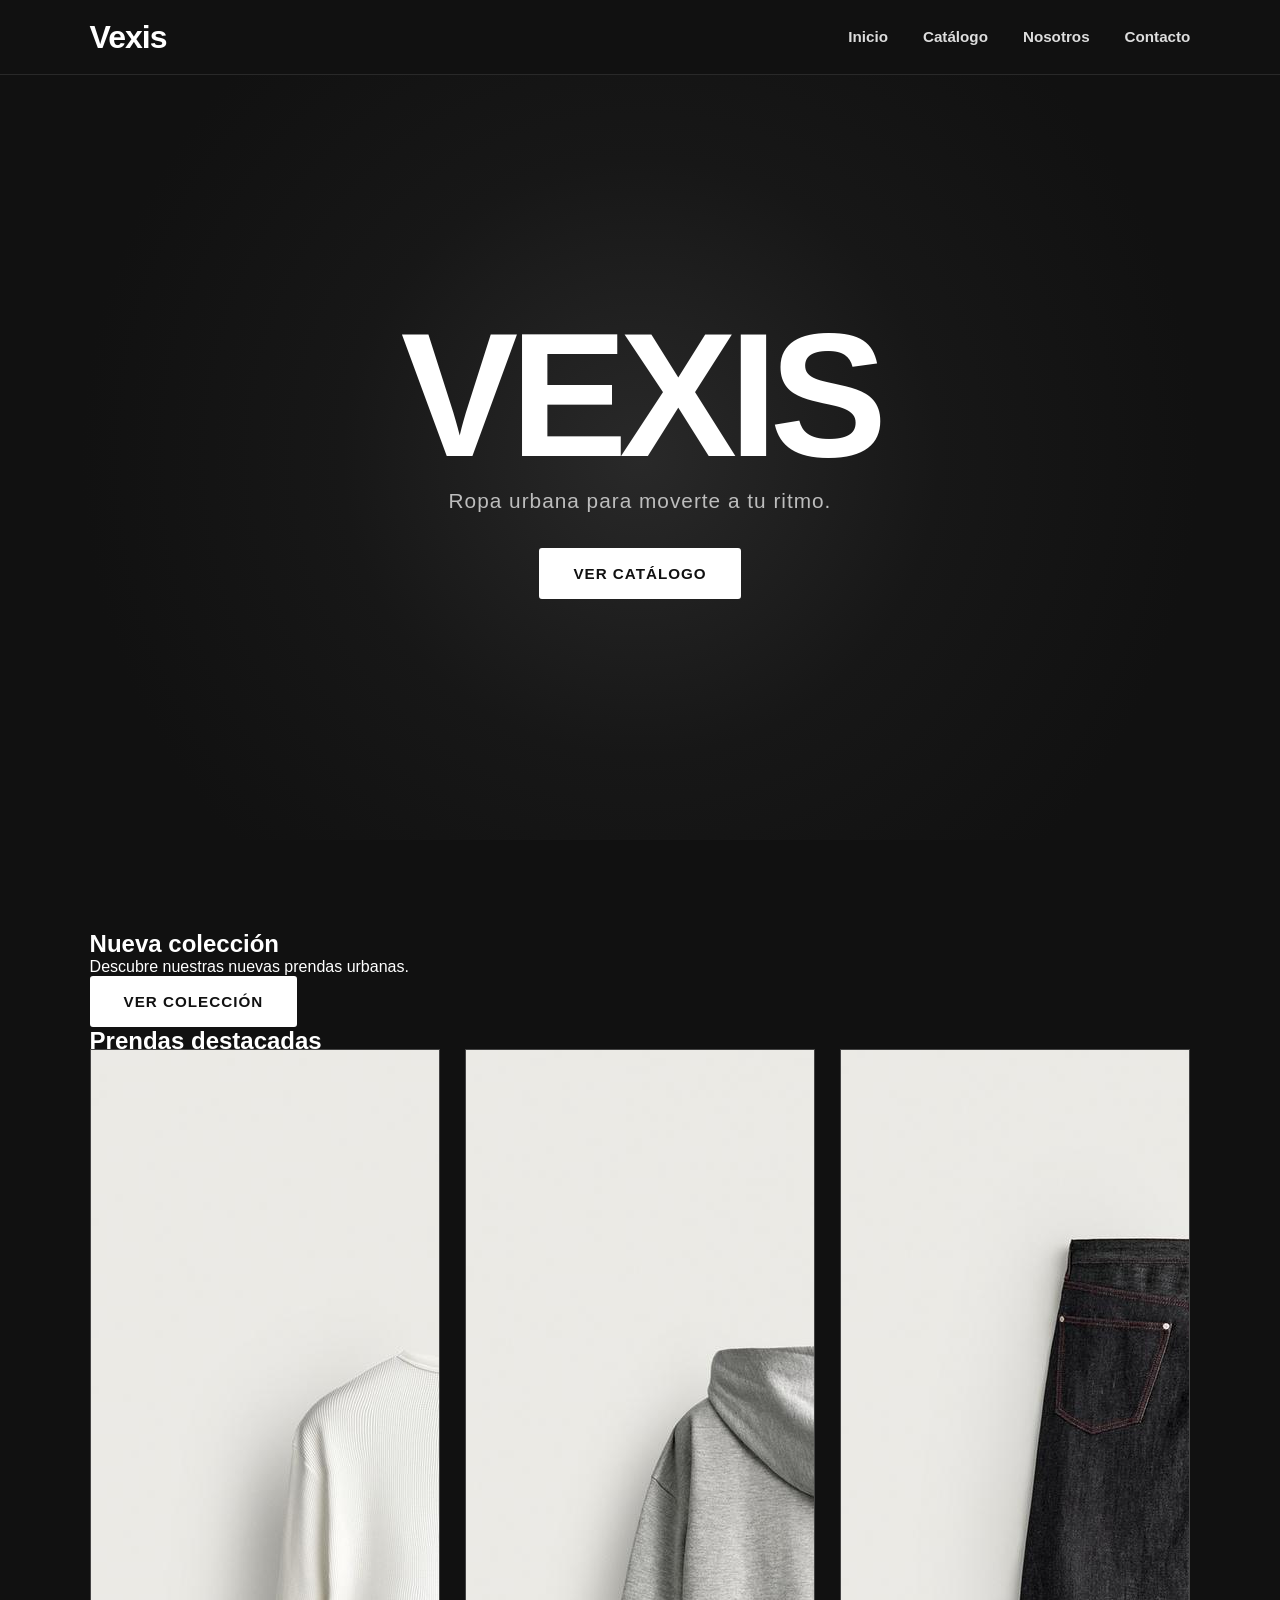
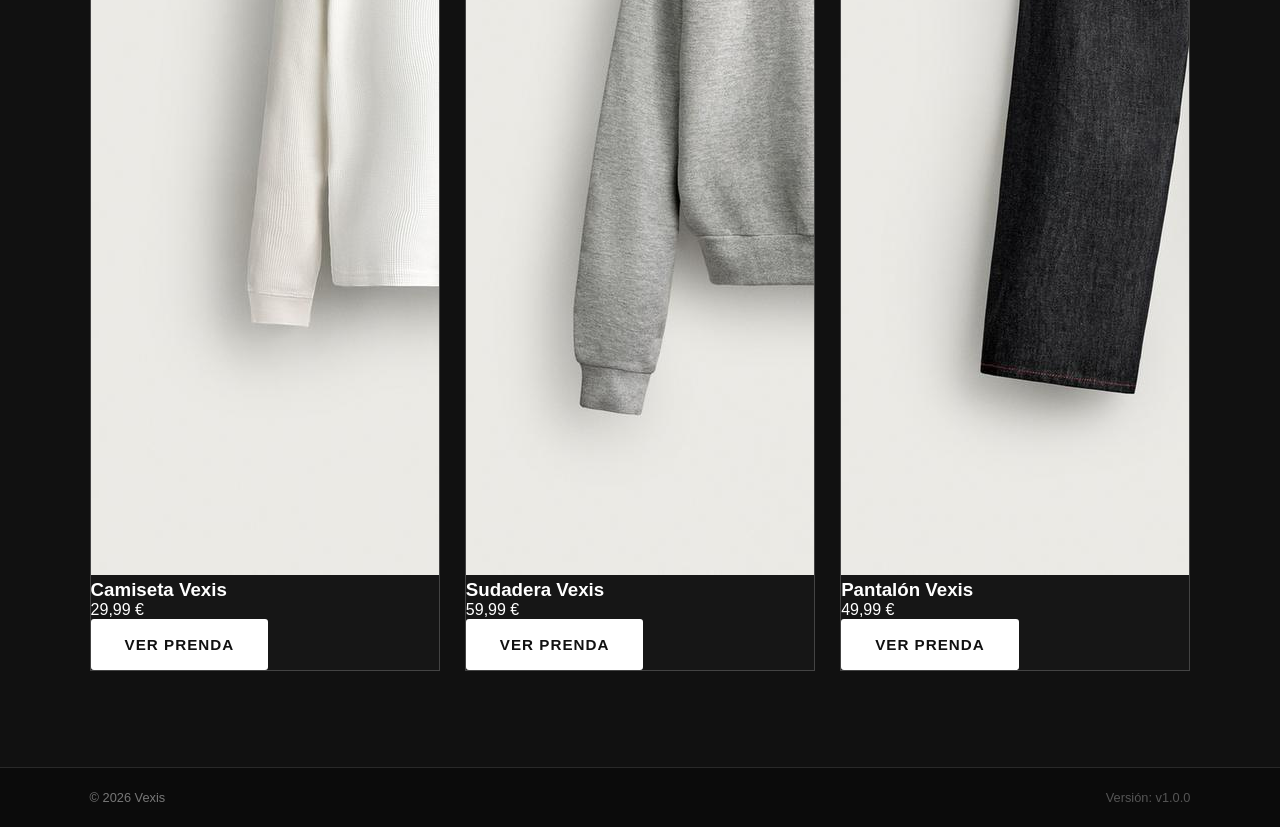
==== index.html @ cead2466 "Correcion tareas nuestro equipo y añado prendas destacadas en el index" ====
<!DOCTYPE html>
<html lang="es">

<head>
  <meta charset="UTF-8">
  <meta name="viewport" content="width=device-width, initial-scale=1.0">
  <title>Vexis | Inicio</title>
  <link rel="stylesheet" href="styles.css">
</head>

<body>
  <header class="cabecera">
    <a href="index.html" class="logo">Vexis</a>
    <nav class="menu">
      <ul>
        <li><a href="index.html">Inicio</a></li>
        <li><a href="catalogo.html">Catálogo</a></li>
        <li><a href="nosotros.html">Nosotros</a></li>
        <li><a href="contacto.html">Contacto</a></li>
      </ul>
    </nav>
  </header>

  <main>
    <section class="portada">
      <h1>Vexis</h1>
      <p class="eslogan">Ropa urbana para moverte a tu ritmo.</p>
      <a href="catalogo.html" class="boton">Ver catálogo</a>
    </section>

    <section class="nueva-coleccion">
      <div class="" banner-destacadas">
        <h2>Nueva colección</h2>
        <p>Descubre nuestras nuevas prendas urbanas.</p>
        <a href="catalogo.html" class="boton">Ver colección</a>
        
        <h2 class="titulo-destacadas">Prendas destacadas</h2>

        <div class="prendas-destacadas">
          <article class="prenda">
            <img src="camiseta-kaelen.jpg" alt="Camiseta Vexis">
            <h3>Camiseta Vexis</h3>
            <p>29,99 €</p> <a href="catalogo.html" class="boton">Ver prenda</a>
          </article>
          <article class="prenda">
            <img src="sudadera-velkor.jpg" alt="Sudadera Vexis">
            <h3>Sudadera Vexis</h3>
            <p>59,99 €</p> <a href="catalogo.html" class="boton">Ver prenda</a>
          </article>
          <article class="prenda"> 
            <img src="vaqueros-draven.jpg" alt="Pantalón Vexis">
            <h3>Pantalón Vexis</h3>
            <p>49,99 €</p> <a href="catalogo.html" class="boton">Ver prenda</a>
          </article>
        </div>
    </section>
  </main>

  <footer class="pie">
    <p>© 2026 Vexis</p>
    <p class="version">Versión: v1.0.0</p>
  </footer>
</body>
</html>
---- styles.css ----
/*====== Pagina Principal =======*/
/* =========================
   RESET Y CONFIGURACIÓN
   ========================= */

* {
    margin: 0;
    padding: 0;
    box-sizing: border-box;
}

html {
    scroll-behavior: smooth;
}

body {
    min-height: 100vh;
    display: flex;
    flex-direction: column;
    font-family: Arial, Helvetica, sans-serif;
    background: #111;
    color: #fff;
}


/* =========================
   CABECERA
   ========================= */

.cabecera {
    width: 100%;
    min-height: 75px;
    padding: 0 7%;
    display: flex;
    align-items: center;
    justify-content: space-between;

    background: #111;
    border-bottom: 1px solid #292929;
}

/* Logo */

.logo {
    color: #fff;
    text-decoration: none;
    font-size: 2rem;
    font-weight: 800;
    letter-spacing: -1px;

    transition: 0.3s ease;
}

.logo:hover {
    color: #bdbdbd;
}


/* =========================
   MENÚ
   ========================= */

.menu ul {
    display: flex;
    align-items: center;
    gap: 35px;
    list-style: none;
}

.menu a {
    position: relative;

    color: #ddd;
    text-decoration: none;
    font-size: 0.95rem;
    font-weight: 600;

    transition: color 0.3s ease;
}

.menu a::after {
    content: "";

    position: absolute;
    left: 0;
    bottom: -7px;

    width: 0;
    height: 2px;

    background: #fff;

    transition: width 0.3s ease;
}

.menu a:hover {
    color: #fff;
}

.menu a:hover::after {
    width: 100%;
}


/* =========================
   PORTADA
   ========================= */

main {
    flex: 1;
}

.portada {
    min-height: calc(100vh - 135px);

    display: flex;
    flex-direction: column;
    align-items: center;
    justify-content: center;

    padding: 40px 20px;
    text-align: center;

    background:
        radial-gradient(circle at center,
            #292929 0%,
            #171717 40%,
            #111 75%);
}

/* Título */

.portada h1 {
    margin-bottom: 15px;

    font-size: clamp(5rem, 15vw, 11rem);
    font-weight: 900;
    line-height: 0.9;
    letter-spacing: -8px;

    color: #fff;

    text-transform: uppercase;
}


/* Eslogan */

.eslogan {
    max-width: 600px;
    margin-bottom: 35px;

    color: #bdbdbd;
    font-size: clamp(1rem, 2vw, 1.3rem);
    letter-spacing: 1px;
}


/* =========================
   BOTÓN
   ========================= */

.boton {
    display: inline-block;

    padding: 15px 32px;

    color: #111;
    background: #fff;

    border: 2px solid #fff;
    border-radius: 3px;

    text-decoration: none;
    font-size: 0.95rem;
    font-weight: 700;
    text-transform: uppercase;
    letter-spacing: 1px;

    transition:
        background 0.3s ease,
        color 0.3s ease,
        transform 0.3s ease;
}

.boton:hover {
    color: #fff;
    background: transparent;

    transform: translateY(-3px);
}

/* =========================
   NUEVA COLECCIÓN
   ========================= */
.nueva-coleccion {
    padding: 90px 7%;
    background: #111;
}

/*^Banner */
.banner-coleccion {
    position: relative;
    min-height: 420px;

    display: flex;
    align-items: center;

    padding: 60px;

    overflow: hidden;

    background:
        linear-gradient(90deg,
            rgba(0, 0, 0, 0.85),
            rgba(0, 0, 0, 0.35)),
        radial-gradient(circle at 75% 50%,
            #444 0%,
            #222 35%,
            #111 75%,
        );

    border: 1px solid #292929;
}

/* Decoracion del banner */
.banner-coleccion::after {
    content: "VEXIS";

    position: absolute;
    right: -20px;
    bottom: -45px;

    color: rgba(255, 255, 255, 0.04);

    font-size: 13rem;
    font-weight: 900;
    letter-spacing: -10px;
}

/* Contenido */

.banner-contenido {
    position: relative;
    z-index: 1;

    max-width: 600px;

}

.banner-etiqueta {
    margin-bottom: 15px;

    color: #ff6b2c;

    font-size: 0.8rem;
    font-weight: 700;
    letter-spacing: 3px;

}

.banner-contenido h2 {
    margin-bottom: 20px;

    color: #fff;

    font-size: clamp(3rem, 7vw, 6rem);
    font-weight: 900;
    line-height: 0.95;
    letter-spacing: -4px;
    text-transform: uppercase;

}

.banner-contenido > p.baner-etiqueta {
    max-width: 500px;
    margin-bottom: 30px;

    color: #bdbdbd;

    font-size: 1.05rem;
    line-height: 1.6;

}

/* =========================
PRENDAS DESTACADAS
========================= */

.destacadas {
    padding-top: 80px;
}

.destacadas-header {
    margin-bottom: 35px;
}

.destacadas-header p {
    margin-bottom: 10px;

    color: #ff6b2c;

    font-size: 0.8rem;
    font-weight: 700;
    letter-spacing: 2px;

}

.destacadas-header h2 {
    color: #fff;

    font-size: 2.5rem;
    font-weight: 800;
    text-transform: uppercase;

}

/* Grid de prendas */

.prendas-destacadas {
    display: grid;
    grid-template-columns: repeat(3, 1fr);
    gap: 25px;
}

/* Tarjeta */

.prenda {
    overflow: hidden;

    background: #161616;
    border: 1px solid #292929;

    transition:
        transform 0.3s ease,
        border-color 0.3s ease;

}

.prenda {
    transform: translateY(-6px);
    border-color: #444;
}

/* Imagen */

.prenda-imagen {
    width: 100%;
    height: 380px;

    overflow: hidden;

    background: #222;

}

.prenda-imagen img {
    width: 100%;
    height: 100%;

    display: block;

    object-fit: cover;

    transition: transform 0.4s ease;

}

.prenda .prenda-imagen img {
    transform: scale(1.05);
}

/* Información */

.prenda-info {
    padding: 25px;
}

.prenda-info>span {
    display: block;

    margin-bottom: 8px;

    color: #ff6b2c;

    font-size: 0.75rem;
    font-weight: 700;
    letter-spacing: 1.5px;
    text-transform: uppercase;

}

.prenda-info h3 {
    margin-bottom: 15px;

    color: #fff;

    font-size: 1.2rem;

}

.prenda-info .precio {
    margin: 0;

    color: #fff;

    font-size: 1.1rem;
    font-weight: 700;

}

/* =========================
RESPONSIVE
========================= */

@media (max-width: 900px) {

    .nueva-coleccion {
        padding: 70px 5%;
    }

    .banner-coleccion {
        min-height: 380px;
        padding: 45px;
    }

    .prendas-destacadas {
        grid-template-columns: repeat(2, 1fr);
    }

    .prenda:last-child {
        grid-column: 1 / -1;
        max-width: calc(50% - 12.5px);
        width: 100%;
        justify-self: center;
    }

    .prenda-imagen {
        height: 330px;
    }

}

@media (max-width: 600px) {

    .nueva-coleccion {
        padding: 55px 20px;
    }

    .banner-coleccion {
        min-height: 420px;
        padding: 35px 25px;
    }

    .banner-contenido h2 {
        font-size: 3.5rem;
        letter-spacing: -2px;
    }

    .banner-coleccion::after {
        font-size: 8rem;
    }

    .destacadas {
        padding-top: 55px;
    }

    .destacadas-header h2 {
        font-size: 2rem;
    }

    .prendas-destacadas {
        grid-template-columns: 1fr;
        gap: 20px;
    }

    .prenda:last-child {
        max-width: none;
    }

    .prenda-imagen {
        height: 360px;
    }

}

/* =========================
   PIE DE PÁGINA
   ========================= */

.pie {
    min-height: 60px;

    padding: 15px 7%;

    display: flex;
    align-items: center;
    justify-content: space-between;

    background: #0b0b0b;
    border-top: 1px solid #292929;

    color: #777;
    font-size: 0.8rem;
}

.version {
    color: #555;
}


/* =========================
   RESPONSIVE - TABLET
   ========================= */

@media (max-width: 768px) {

    .cabecera {
        padding: 0 5%;
    }

    .menu ul {
        gap: 20px;
    }

    .menu a {
        font-size: 0.85rem;
    }

    .portada h1 {
        letter-spacing: -5px;
    }
}


/* =========================
   RESPONSIVE - MÓVIL
   ========================= */

@media (max-width: 600px) {

    .cabecera {
        min-height: auto;
        padding: 20px;

        flex-direction: column;
        gap: 20px;
    }

    .logo {
        font-size: 1.8rem;
    }

    .menu ul {
        gap: 15px;
        flex-wrap: wrap;
        justify-content: center;
    }

    .menu a {
        font-size: 0.8rem;
    }

    .portada {
        min-height: calc(100vh - 150px);
    }

    .portada h1 {
        font-size: 5rem;
        letter-spacing: -4px;
    }

    .eslogan {
        font-size: 1rem;
        line-height: 1.5;
    }

    .boton {
        padding: 13px 25px;
    }

    .pie {
        padding: 15px 20px;

        flex-direction: column;
        gap: 8px;

        text-align: center;
    }
}

/*====== Contacto =======*/
.contacto {
    max-width: 1100px;
    margin: 0 auto;
    padding: 60px 20px;
}

.contacto-intro {
    text-align: center;
    margin-bottom: 50px;
}

.contacto-intro h1 {
    font-size: 48px;
    margin-bottom: 15px;
    color: #F7F5F2;
}

.contacto-intro p {
    max-width: 600px;
    margin: 0 auto;
    color: #6B6B6B;
    font-size: 18px;
    line-height: 1.6;
}

.contacto-contenido {
    display: flex;
    justify-content: center;
}

.contacto-info {
    width: 100%;
    max-width: 800px;
    display: grid;
    grid-template-columns: repeat(2, 1fr);
    gap: 25px;
}

.contacto-item {
    background-color: white;
    padding: 30px;
    border-radius: 10px;
    border: 1px solid #e5e2de;
}

.contacto-item h2 {
    margin-top: 0;
    margin-bottom: 12px;
    font-size: 20px;
    color: #C4622D;
}

.contacto-item p {
    margin: 0;
    color: #6B6B6B;
    line-height: 1.7;
}

.contacto-item a {
    color: #111111;
    text-decoration: none;
}

.contacto-item a:hover {
    color: #C4622D;
}

.redes {
    display: flex;
    gap: 20px;
    flex-wrap: wrap;
}

.redes a {
    color: #111111;
    font-weight: bold;
}

.redes a:hover {
    color: #C4622D;
}


/* ========================================
   RESPONSIVE
   ======================================== */

@media (max-width: 768px) {

    .contacto {
        padding: 40px 20px;
    }

    .contacto-intro h1 {
        font-size: 36px;
    }

    .contacto-info {
        grid-template-columns: 1fr;
    }

    .contacto-item {
        padding: 25px;
    }
}

/* ========================= CATÁLOGO ========================= */
.catalogo {
    width: 85%;
    max-width: 1200px;
    margin: 0 auto;
    padding-bottom: 80px;
}

/* ========================= CABECERA DEL CATÁLOGO ========================= */
.catalogo-header {
    width: 100%;
    margin: 70px auto 55px;
}

.catalogo-header p:first-child {
    margin-bottom: 8px;
    color: #ff6b2c;
    font-size: 13px;
    font-weight: 600;
    letter-spacing: 2px;
    text-transform: uppercase;
}

.catalogo-header h1 {
    margin: 0 0 10px;
    font-size: 42px;
    line-height: 1.1;
}

.catalogo-header p:last-child {
    margin: 0;
    font-size: 16px;
    opacity: 0.75;
    max-width: 500px;
}

/* ========================= CATEGORÍAS ========================= */
.categorias {
    margin: 0 auto 70px;
    text-align: center;
}

.categorias h2 {
    margin-bottom: 25px;
    font-size: 30px;
}

.categorias ul {
    display: flex;
    justify-content: center;
    align-items: center;
    gap: 12px;
    margin: 0;
    padding: 0;
    list-style: none;
    flex-wrap: wrap;
}

.categorias li a {
    display: block;
    padding: 9px 20px;
    color: #fff;
    text-decoration: none;
    border: 1px solid #333;
    border-radius: 30px;
    font-size: 14px;
    transition: background-color 0.2s ease, border-color 0.2s ease, transform 0.2s ease;
}

.categorias li a:hover {
    background-color: #ff6b2c;
    border-color: #ff6b2c;
    transform: translateY(-2px);
}

/* ========================= PRODUCTOS ========================= */
.productos {
    display: grid;
    grid-template-columns: repeat(3, 1fr);
    gap: 24px;
    width: 100%;
}

/* El título ocupa toda la fila */
.productos>h2 {
    grid-column: 1 / -1;
    margin: 0 0 5px;
    font-size: 32px;
    text-align: left;
}

/* ========================= TARJETAS DE PRODUCTO ========================= */
.producto {
    position: relative;
    min-height: 210px;
    display: flex;
    align-items: flex-end;
    background-color: #161616;
    border: 1px solid #292929;
    border-radius: 14px;
    overflow: hidden;
    transition: transform 0.25s ease, border-color 0.25s ease, background-color 0.25s ease;
}

.producto:hover {
    transform: translateY(-6px);
    background-color: #1b1b1b;
    border-color: #444;
}

/* Zona de información */
.producto-info {
    width: 100%;
    padding: 22px;
}

/* Categoría */
.categoria {
    margin: 0 0 8px;
    color: #ff6b2c;
    font-size: 12px;
    font-weight: 700;
    letter-spacing: 1.5px;
    text-transform: uppercase;
}

/* Nombre */
.producto-info h3 {
    margin: 0 0 16px;
    color: #fff;
    font-size: 18px;
    line-height: 1.3;
}

/* Precio */
.precio {
    display: block;
    color: #fff;
    font-size: 20px;
    font-weight: 700;
}

/* ========================= EFECTO DECORATIVO ========================= */
.producto::before {
    content: "";
    position: absolute;
    top: 0;
    left: 0;
    width: 100%;
    height: 3px;
    background-color: #ff6b2c;
    transform: scaleX(0);
    transform-origin: left;
    transition: transform 0.25s ease;
}

.producto:hover::before {
    transform: scaleX(1);
}

/* ========================= RESPONSIVE ========================= */
@media (max-width: 900px) {
    .productos {
        grid-template-columns: repeat(2, 1fr);
    }

    .catalogo-header h1 {
        font-size: 36px;
    }
}

@media (max-width: 600px) {
    .catalogo {
        width: 90%;
    }

    .catalogo-header {
        margin-top: 45px;
    }

    .catalogo-header h1 {
        font-size: 32px;
    }

    .categorias {
        margin-bottom: 50px;
    }

    .categorias ul {
        gap: 8px;
    }

    .categorias li a {
        padding: 8px 15px;
        font-size: 13px;
    }

    .productos {
        grid-template-columns: 1fr;
        gap: 18px;
    }

    .productos>h2 {
        font-size: 28px;
    }

    .producto {
        min-height: 190px;
    }
}



/*====== Nosotros =======*/
.seccion-nosotros {
    padding: 90px 7%;
}

.contenido-nosotros {
    max-width: 1100px;
    margin: 0 auto;
}

.seccion-nosotros h1 {
    margin-bottom: 25px;
    color: #ffffff;

    font-size: clamp(3rem, 7vw, 6rem);
    font-weight: 900;
    letter-spacing: -4px;
    text-transform: uppercase;
}

.seccion-nosotros h2 {
    margin-bottom: 25px;
    color: #ffffff;
    font-size: 2.5rem;
    font-weight: 800;
    text-transform: uppercase;
}

.seccion-nosotros p {
    max-width: 800px;
    color: #aaa;
    font-size: 1.05rem;
    line-height: 1.8;
}

/* INTRODUCCIÓN */
.seccion-nosotros:first-child {
    min-height: 55vh;
    display: flex;
    align-items: center;
    background: radial-gradient(circle at center, #292929 0%, #171717 45%, #111 80%);
}

/* HISTORIA */
.historia {
    background: #151515;
}

.historia p {
    margin-bottom: 20px;
}

/* VALORES */
.valores {
    background: #111;
}

.valores-grid {
    display: grid;
    grid-template-columns: repeat(2, 1fr);
    gap: 25px;
    margin-top: 45px;
}

.valor {
    padding: 30px;
    background: #191919;
    border: 1px solid #292929;
    transition: transform 0.3s ease, border-color 0.3s ease;
}

.valor:hover {
    transform: translateY(-5px);
    border-color: #555;
}

.valor h3 {
    margin-bottom: 15px;
    color: #ffffff;
    font-size: 1.3rem;
    text-transform: uppercase;
}

/* EQUIPO */
.equipo {
    background: #151515;
}

.introduccion-equipo {
    margin-bottom: 45px;
}

.equipo-grid {
    display: grid;
    grid-template-columns: repeat(3, 1fr);
    gap: 25px;
}

.miembro {
    padding: 35px 25px;
    text-align: center;
    background: #111;
    border: 1px solid #292929;
}

.avatar {
    width: 80px;
    height: 80px;
    margin: 0 auto 20px;
    display: flex;
    align-items: center;
    justify-content: center;
    border-radius: 50%;
    background: #fff;
    color: #111;
    font-size: 1.8rem;
    font-weight: 800;
}

.miembro h3 {
    margin-bottom: 8px;
    font-size: 1.3rem;
}

.miembro .cargo {
    margin-bottom: 15px;
    color: #fff;
    font-size: 0.85rem;
    font-weight: 700;
    text-transform: uppercase;
    letter-spacing: 1px;
}

/* RESPONSIVE */
@media (max-width: 768px) {
    .seccion-nosotros {
        padding: 65px 5%;
    }

    .valores-grid {
        grid-template-columns: 1fr;
    }

    .equipo-grid {
        grid-template-columns: 1fr;
    }
}

@media (max-width: 600px) {
    .seccion-nosotros h1 {
        font-size: 3.5rem;
        letter-spacing: -2px;
    }

    .seccion-nosotros h2 {
        font-size: 2rem;
    }

    .seccion-nosotros p {
        font-size: 1rem;
    }
}

/* =========================
   TABLA DEL EQUIPO
   ========================= */

.tabla-equipo {
    width: 100%;
    margin-top: 40px;

    overflow-x: auto;
}

.tabla-equipo table {
    width: 100%;

    border-collapse: collapse;

    background: #111;
    border: 1px solid #333;

    color: #d0d0d0;
}

.tabla-equipo th,
.tabla-equipo td {
    padding: 20px;

    border: 1px solid #333;

    text-align: left;
    vertical-align: top;

    line-height: 1.8;
}


/* Cabecera */

.tabla-equipo thead th {
    background: #222;

    color: #ffffff;

    font-size: 1rem;
    font-weight: 800;

    text-transform: uppercase;
    letter-spacing: 1px;
}


/* Primera columna */

.tabla-equipo tbody th {
    width: 70px;

    background: #1a1a1a;

    color: #b7ff00;

    text-align: center;

    font-size: 1.2rem;
    font-weight: 900;
}


/* Filas */

.tabla-equipo tbody tr {
    transition: background 0.2s ease;
}

.tabla-equipo tbody tr:hover {
    background: #1c1c1c;
}


/* Texto de las celdas */

.tabla-equipo td {
    font-size: 0.95rem;
    color: #c8c8c8;
}


/* Primera columna de contenido */

.tabla-equipo tbody td:nth-child(2) {
    color: #ffffff;
}


/* Responsive */

@media (max-width: 700px) {

    .tabla-equipo {
        overflow-x: auto;
    }

    .tabla-equipo table {
        min-width: 700px;
    }

    .tabla-equipo th,
    .tabla-equipo td {
        padding: 15px;
        font-size: 0.85rem;
    }

}
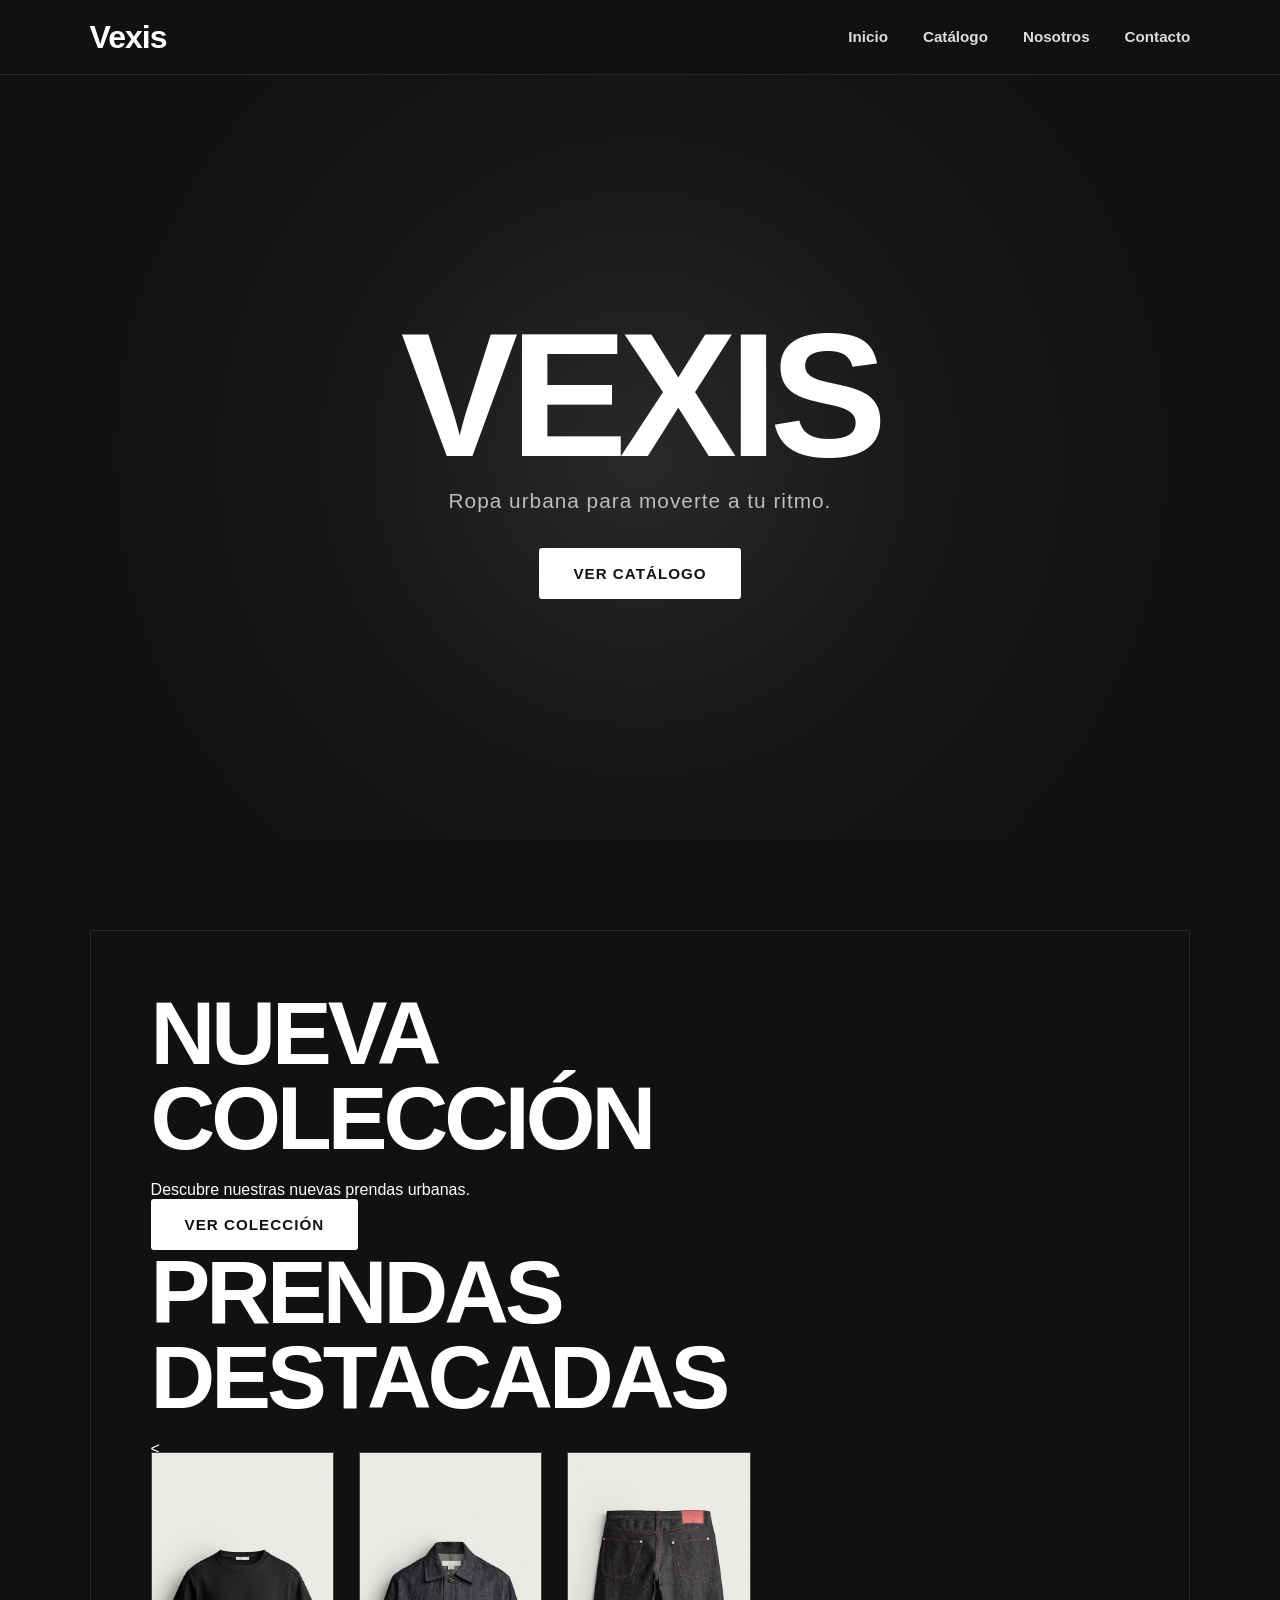
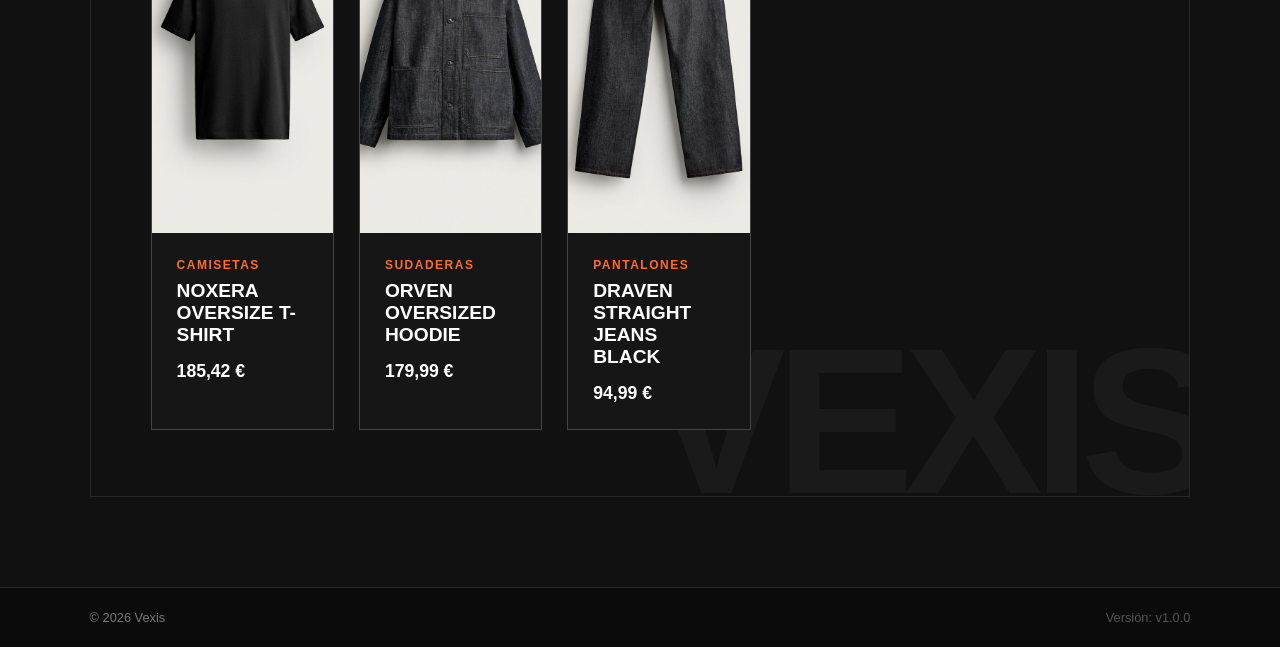
==== commit f2ae0895: "Correcion errores" ====
--- a/index.html
+++ b/index.html
@@ -29,31 +29,52 @@
     </section>
 
     <section class="nueva-coleccion">
-      <div class="" banner-destacadas">
-        <h2>Nueva colección</h2>
-        <p>Descubre nuestras nuevas prendas urbanas.</p>
-        <a href="catalogo.html" class="boton">Ver colección</a>
-        
-        <h2 class="titulo-destacadas">Prendas destacadas</h2>
+      <div class="banner-coleccion">
+        <div class="banner-contenido">
+          <h2>Nueva colección</h2>
+          <p>Descubre nuestras nuevas prendas urbanas.</p>
+          <a href="catalogo.html" class="boton">Ver colección</a>
 
-        <div class="prendas-destacadas">
-          <article class="prenda">
-            <img src="camiseta-kaelen.jpg" alt="Camiseta Vexis">
-            <h3>Camiseta Vexis</h3>
-            <p>29,99 €</p> <a href="catalogo.html" class="boton">Ver prenda</a>
-          </article>
-          <article class="prenda">
-            <img src="sudadera-velkor.jpg" alt="Sudadera Vexis">
-            <h3>Sudadera Vexis</h3>
-            <p>59,99 €</p> <a href="catalogo.html" class="boton">Ver prenda</a>
-          </article>
-          <article class="prenda"> 
-            <img src="vaqueros-draven.jpg" alt="Pantalón Vexis">
-            <h3>Pantalón Vexis</h3>
-            <p>49,99 €</p> <a href="catalogo.html" class="boton">Ver prenda</a>
-          </article>
+          <h2 class="titulo-destacadas">Prendas destacadas</h2>
+
+          < <div class="prendas-destacadas">
+            <article class="prenda">
+              <div class="prenda-imagen">
+                <img src="camiseta-noxera.jpg" alt="Noxera Oversize T-Shirt">
+              </div>
+              <div class="prenda-info">
+                <span>Camisetas</span>
+                <h3>NOXERA OVERSIZE T-SHIRT</h3>
+                <p class="precio">185,42 €</p>
+              </div>
+            </article>
+
+            <article class="prenda">
+              <div class="prenda-imagen">
+                <img src="sudadera-orven.jpg" alt="Orven Oversized Hoodie">
+              </div>
+              <div class="prenda-info">
+                <span>Sudaderas</span>
+                <h3>ORVEN OVERSIZED HOODIE</h3>
+                <p class="precio">179,99 €</p>
+              </div>
+            </article>
+
+            <article class="prenda">
+              <div class="prenda-imagen">
+                <img src="vaqueros-draven.jpg" alt="Draven Straight Jeans Black">
+              </div>
+              <div class="prenda-info">
+                <span>Pantalones</span>
+                <h3>DRAVEN STRAIGHT JEANS BLACK</h3>
+                <p class="precio">94,99 €</p>
+              </div>
+            </article>
         </div>
+      </div>
+
     </section>
+
   </main>
 
   <footer class="pie">
@@ -61,4 +82,5 @@
     <p class="version">Versión: v1.0.0</p>
   </footer>
 </body>
+
 </html>
--- a/styles.css
+++ b/styles.css
@@ -100,7 +100,6 @@
 .menu a:hover::after {
     width: 100%;
 }
-
 
 /* =========================
    PORTADA
@@ -792,7 +791,8 @@
     position: relative;
     min-height: 210px;
     display: flex;
-    align-items: flex-end;
+    flex-direction: column;
+    align-items: stretch;
     background-color: #161616;
     border: 1px solid #292929;
     border-radius: 14px;
@@ -804,6 +804,34 @@
     transform: translateY(-6px);
     background-color: #1b1b1b;
     border-color: #444;
+}
+
+/* ========================= GALERÍA DE PRENDAS ========================= */
+.producto-foto {
+    display: block;
+    width: 100%;
+    height: 280px;
+    object-fit: cover;
+}
+
+.etiqueta-nuevo {
+    position: absolute;
+    top: 15px;
+    left: 15px;
+    z-index: 1;
+    padding: 5px 12px;
+    background-color: #ff6b2c;
+    color: #111;
+    border-radius: 20px;
+    font-size: 12px;
+    font-weight: 700;
+    text-transform: uppercase;
+}
+
+.tallas {
+    margin: 0 0 12px;
+    color: #aaa;
+    font-size: 14px;
 }
 
 /* Zona de información */
@@ -1182,4 +1210,118 @@
         font-size: 0.85rem;
     }
 
+}
+
+
+/* =========================
+   FORMULARIO DE CONTACTO
+   ========================= */
+
+.contacto-contenido {
+    display: grid;
+    grid-template-columns: 1fr 1fr;
+    gap: 30px;
+    align-items: start;
+}
+
+.contacto-info {
+    width: 100%;
+    max-width: none;
+}
+
+.contacto-formulario {
+    width: 100%;
+    margin-top: 0;
+    padding: 30px;
+    background-color: white;
+    border-radius: 10px;
+    border: 1px solid #e5e2de;
+}
+
+.contacto-formulario h2 {
+    margin: 0 0 25px;
+    font-size: 20px;
+    color: #C4622D;
+}
+
+.contacto-formulario form {
+    display: flex;
+    flex-direction: column;
+    gap: 18px;
+}
+
+.contacto-formulario form div {
+    display: flex;
+    flex-direction: column;
+    gap: 7px;
+}
+
+.contacto-formulario label {
+    color: #111111;
+    font-size: 15px;
+    font-weight: bold;
+}
+
+.contacto-formulario input,
+.contacto-formulario select,
+.contacto-formulario textarea {
+    width: 100%;
+    padding: 12px 14px;
+    color: #111111;
+    background-color: #f7f5f2;
+    border: 1px solid #d5d2ce;
+    border-radius: 5px;
+    font-family: Arial, Helvetica, sans-serif;
+    font-size: 15px;
+}
+
+.contacto-formulario input:focus,
+.contacto-formulario select:focus,
+.contacto-formulario textarea:focus {
+    outline: none;
+    border-color: #C4622D;
+}
+
+.contacto-formulario textarea {
+    min-height: 130px;
+    resize: vertical;
+}
+
+.contacto-formulario button {
+    align-self: flex-start;
+    padding: 13px 28px;
+    color: #111111;
+    background-color: white;
+    border: 2px solid #111111;
+    border-radius: 3px;
+    font-size: 0.95rem;
+    font-weight: 700;
+    cursor: pointer;
+    transition: 0.3s ease;
+}
+
+.contacto-formulario button:hover {
+    color: white;
+    background-color: #C4622D;
+    border-color: #C4622D;
+}
+
+
+/* =========================
+   RESPONSIVE
+   ========================= */
+
+@media (max-width: 768px) {
+
+    .contacto-contenido {
+        grid-template-columns: 1fr;
+    }
+
+    .contacto-formulario {
+        padding: 25px;
+    }
+
+    .contacto-formulario button {
+        width: 100%;
+    }
 }
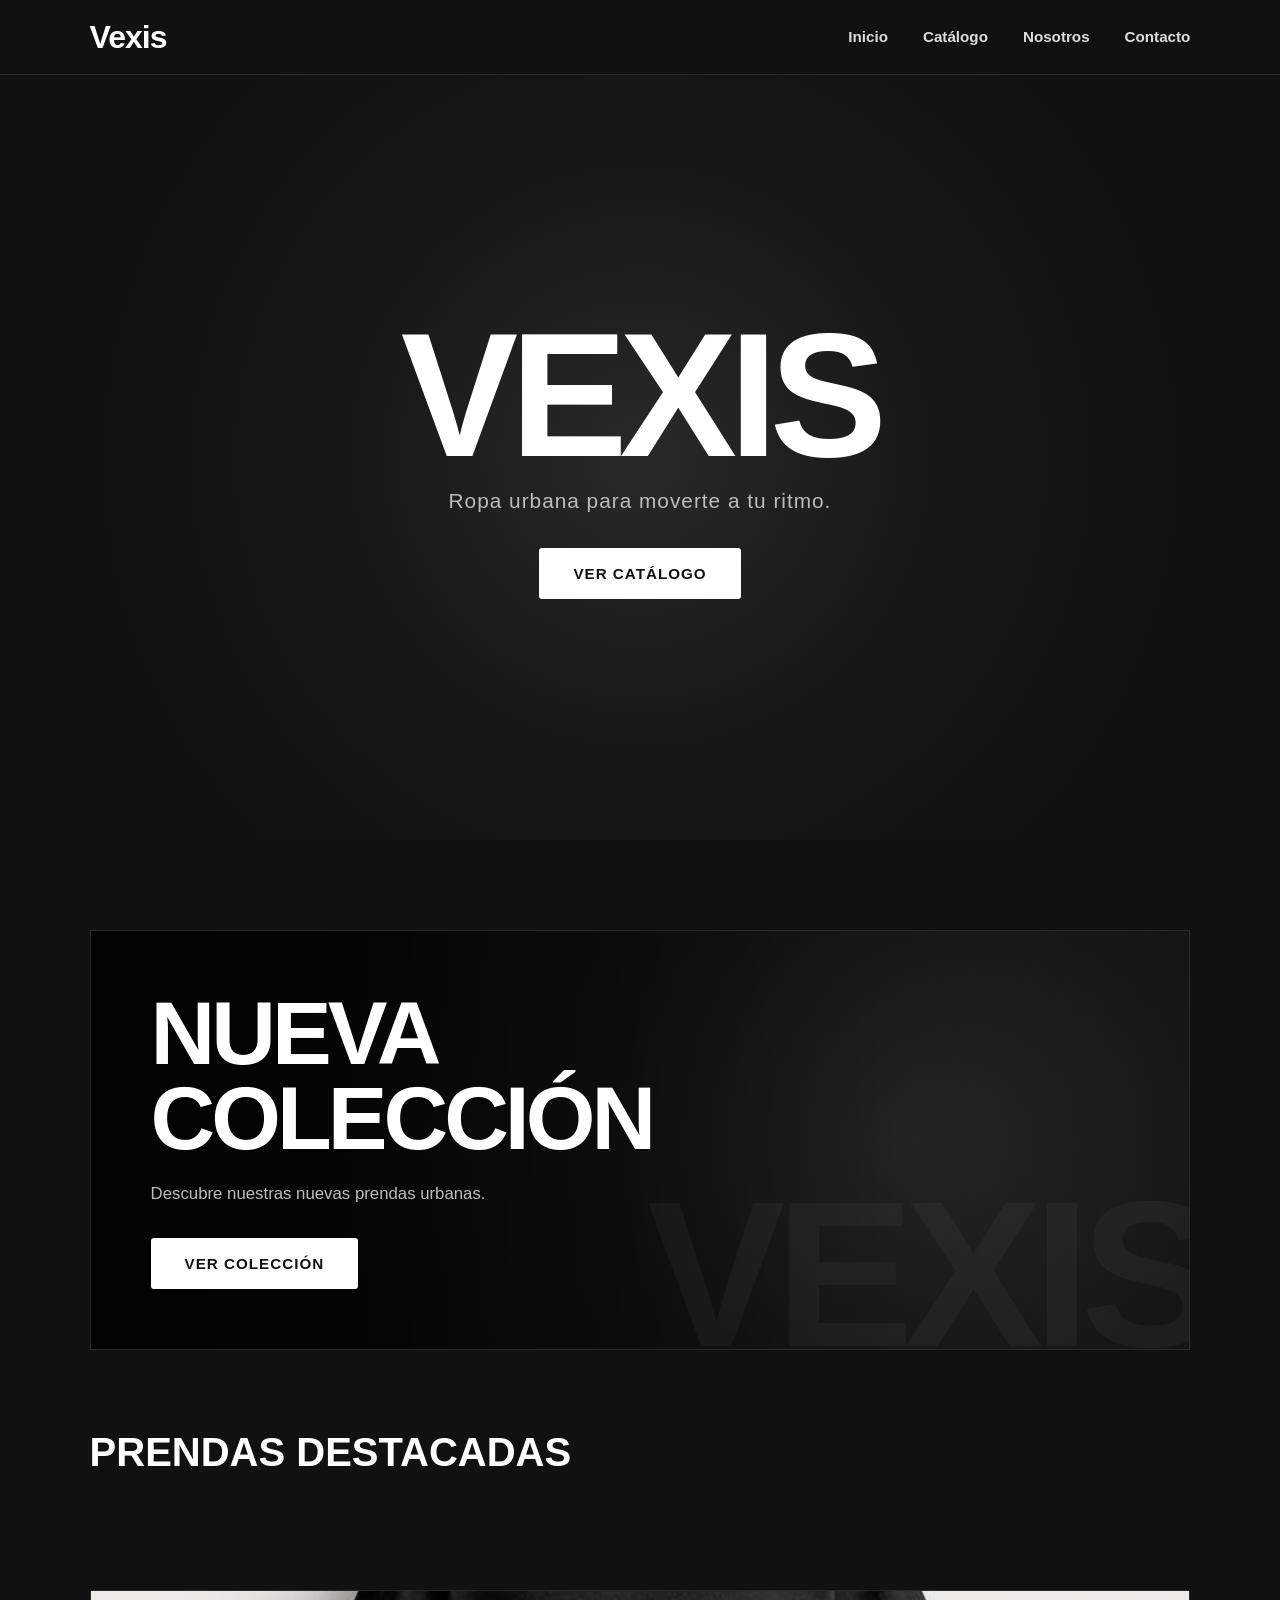
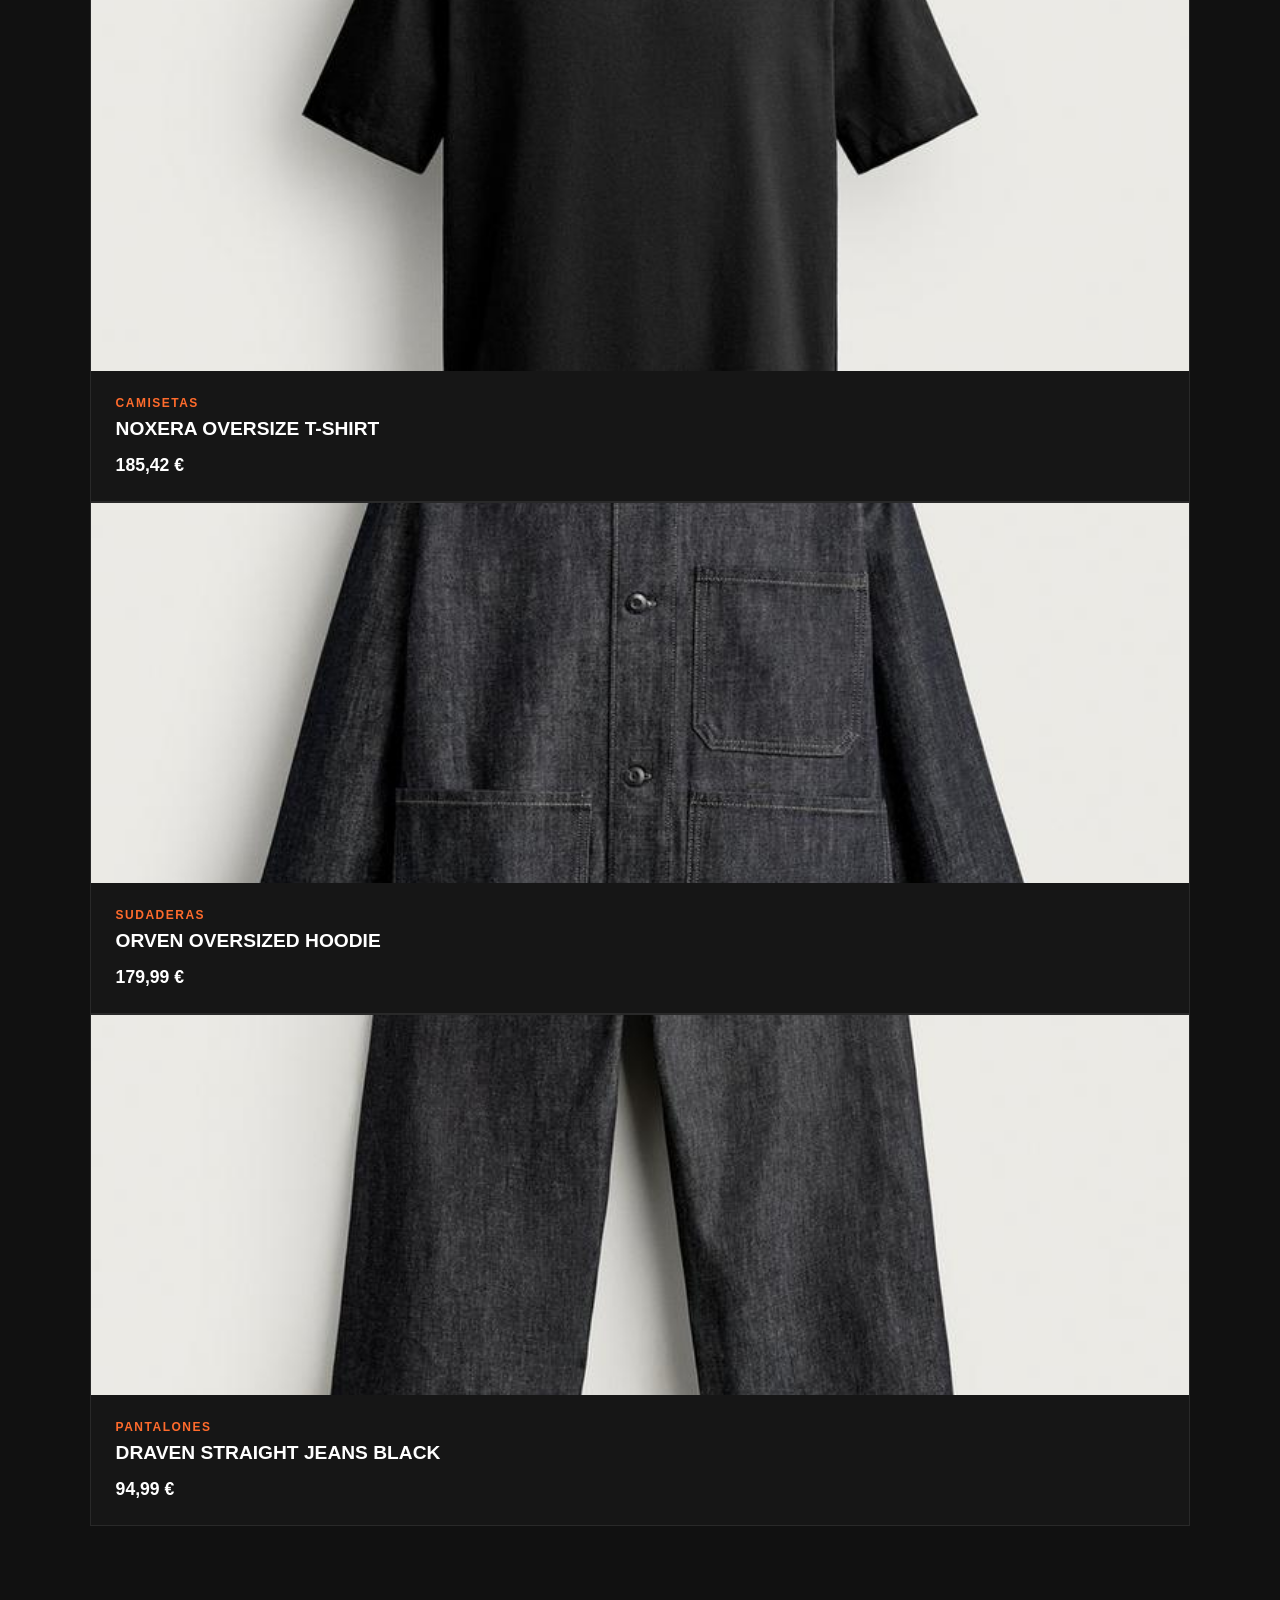
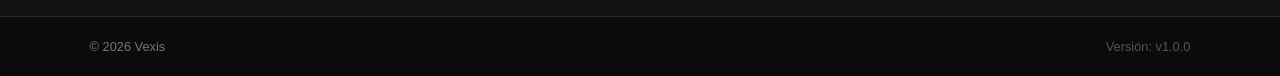
==== commit 027dab48: "Coreccion de errores y colocacion" ====
--- a/index.html
+++ b/index.html
@@ -34,45 +34,47 @@
           <h2>Nueva colección</h2>
           <p>Descubre nuestras nuevas prendas urbanas.</p>
           <a href="catalogo.html" class="boton">Ver colección</a>
-
-          <h2 class="titulo-destacadas">Prendas destacadas</h2>
-
-          < <div class="prendas-destacadas">
-            <article class="prenda">
-              <div class="prenda-imagen">
-                <img src="camiseta-noxera.jpg" alt="Noxera Oversize T-Shirt">
-              </div>
-              <div class="prenda-info">
-                <span>Camisetas</span>
-                <h3>NOXERA OVERSIZE T-SHIRT</h3>
-                <p class="precio">185,42 €</p>
-              </div>
-            </article>
-
-            <article class="prenda">
-              <div class="prenda-imagen">
-                <img src="sudadera-orven.jpg" alt="Orven Oversized Hoodie">
-              </div>
-              <div class="prenda-info">
-                <span>Sudaderas</span>
-                <h3>ORVEN OVERSIZED HOODIE</h3>
-                <p class="precio">179,99 €</p>
-              </div>
-            </article>
-
-            <article class="prenda">
-              <div class="prenda-imagen">
-                <img src="vaqueros-draven.jpg" alt="Draven Straight Jeans Black">
-              </div>
-              <div class="prenda-info">
-                <span>Pantalones</span>
-                <h3>DRAVEN STRAIGHT JEANS BLACK</h3>
-                <p class="precio">94,99 €</p>
-              </div>
-            </article>
         </div>
       </div>
 
+      <div class="destacadas">
+        <div class="destacadas-header">
+          <h2>Prendas destacadas</h2>
+        </div>
+        <div class="prendas destacadas"></div>
+        <article class="prenda">
+          <div class="prenda-imagen">
+            <img src="camiseta-noxera.jpg" alt="Noxera Oversize T-Shirt">
+          </div>
+          <div class="prenda-info">
+            <span>Camisetas</span>
+            <h3>NOXERA OVERSIZE T-SHIRT</h3>
+            <p class="precio">185,42 €</p>
+          </div>
+        </article>
+
+        <article class="prenda">
+          <div class="prenda-imagen">
+            <img src="sudadera-orven.jpg" alt="Orven Oversized Hoodie">
+          </div>
+          <div class="prenda-info">
+            <span>Sudaderas</span>
+            <h3>ORVEN OVERSIZED HOODIE</h3>
+            <p class="precio">179,99 €</p>
+          </div>
+        </article>
+
+        <article class="prenda">
+          <div class="prenda-imagen">
+            <img src="vaqueros-draven.jpg" alt="Draven Straight Jeans Black">
+          </div>
+          <div class="prenda-info">
+            <span>Pantalones</span>
+            <h3>DRAVEN STRAIGHT JEANS BLACK</h3>
+            <p class="precio">94,99 €</p>
+          </div>
+        </article>
+      </div>
     </section>
 
   </main>
--- a/styles.css
+++ b/styles.css
@@ -216,7 +216,7 @@
         radial-gradient(circle at 75% 50%,
             #444 0%,
             #222 35%,
-            #111 75%,
+            #111 75%
         );
 
     border: 1px solid #292929;
@@ -271,7 +271,7 @@
 
 }
 
-.banner-contenido > p.baner-etiqueta {
+.banner-contenido > p {
     max-width: 500px;
     margin-bottom: 30px;
 
@@ -336,7 +336,7 @@
 
 }
 
-.prenda {
+.prenda:hover {
     transform: translateY(-6px);
     border-color: #444;
 }
@@ -365,7 +365,7 @@
 
 }
 
-.prenda .prenda-imagen img {
+.prenda:hover .prenda-imagen img {
     transform: scale(1.05);
 }
 
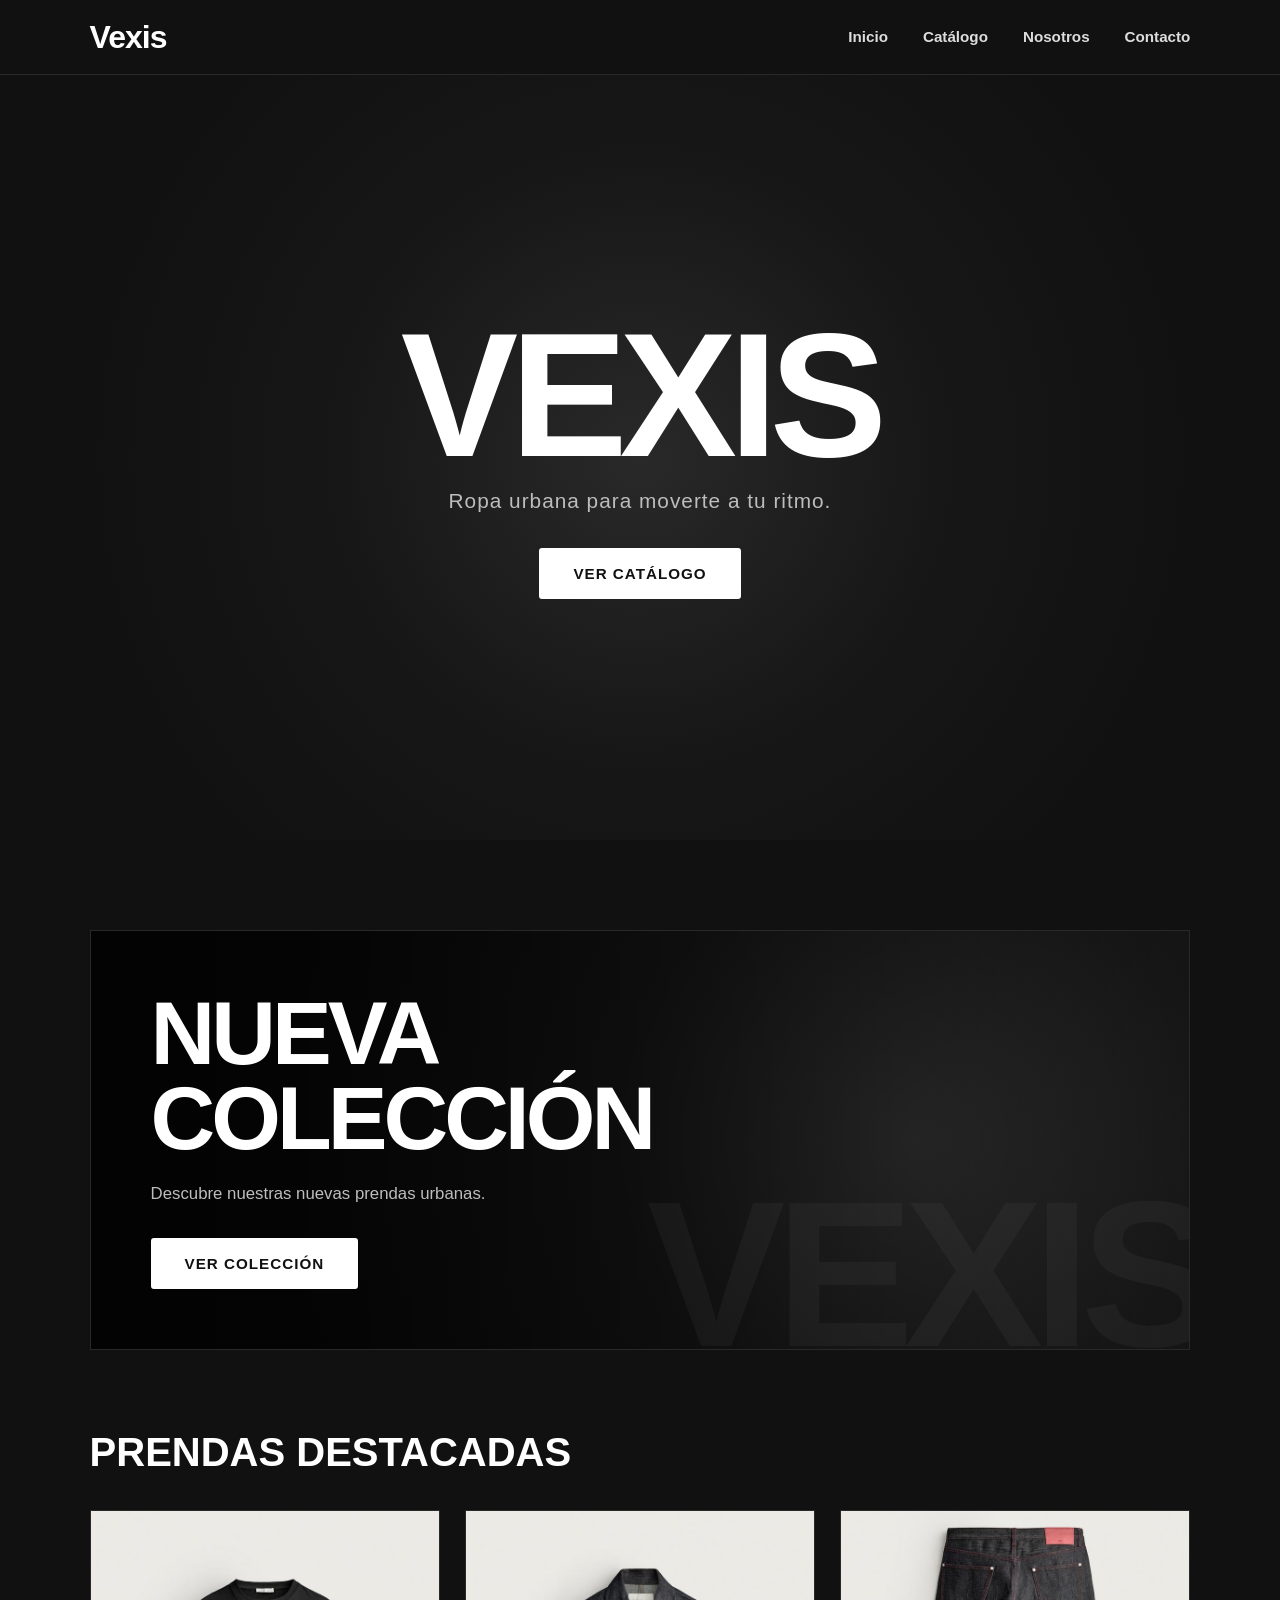
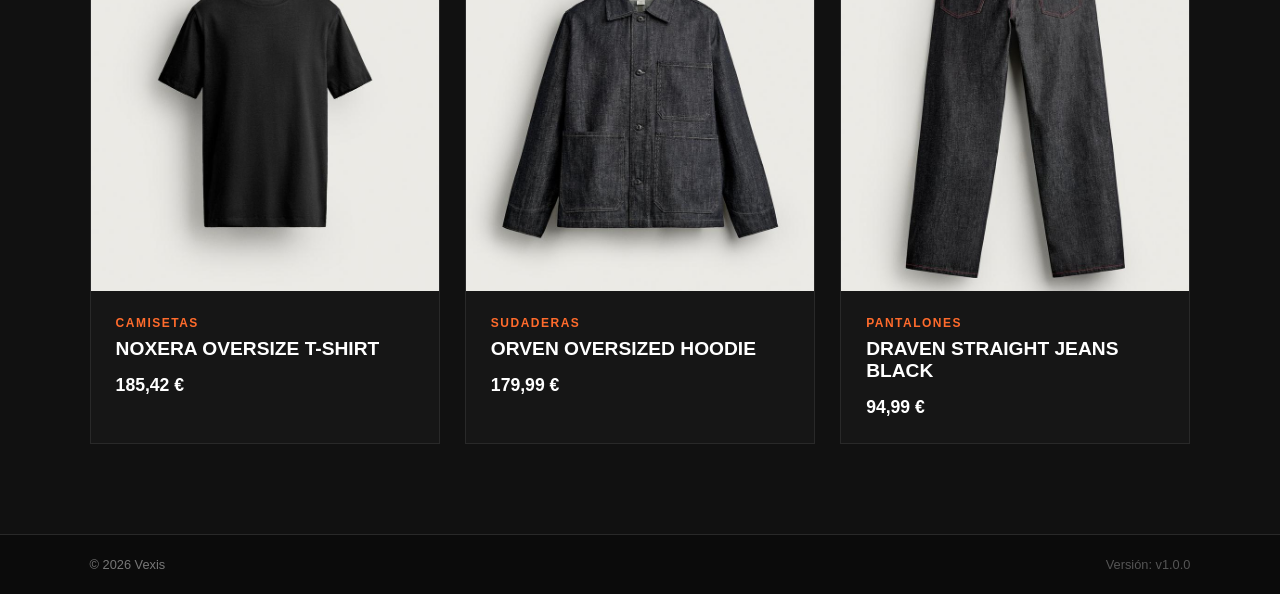
==== commit 08bcbf25: "Fix class name for highlighted items section" ====
--- a/index.html
+++ b/index.html
@@ -41,7 +41,7 @@
         <div class="destacadas-header">
           <h2>Prendas destacadas</h2>
         </div>
-        <div class="prendas destacadas"></div>
+        <div class="prendas-destacadas">
         <article class="prenda">
           <div class="prenda-imagen">
             <img src="camiseta-noxera.jpg" alt="Noxera Oversize T-Shirt">
@@ -74,6 +74,7 @@
             <p class="precio">94,99 €</p>
           </div>
         </article>
+       </div>
       </div>
     </section>
 
@@ -85,4 +86,4 @@
   </footer>
 </body>
 
-</html>+</html>
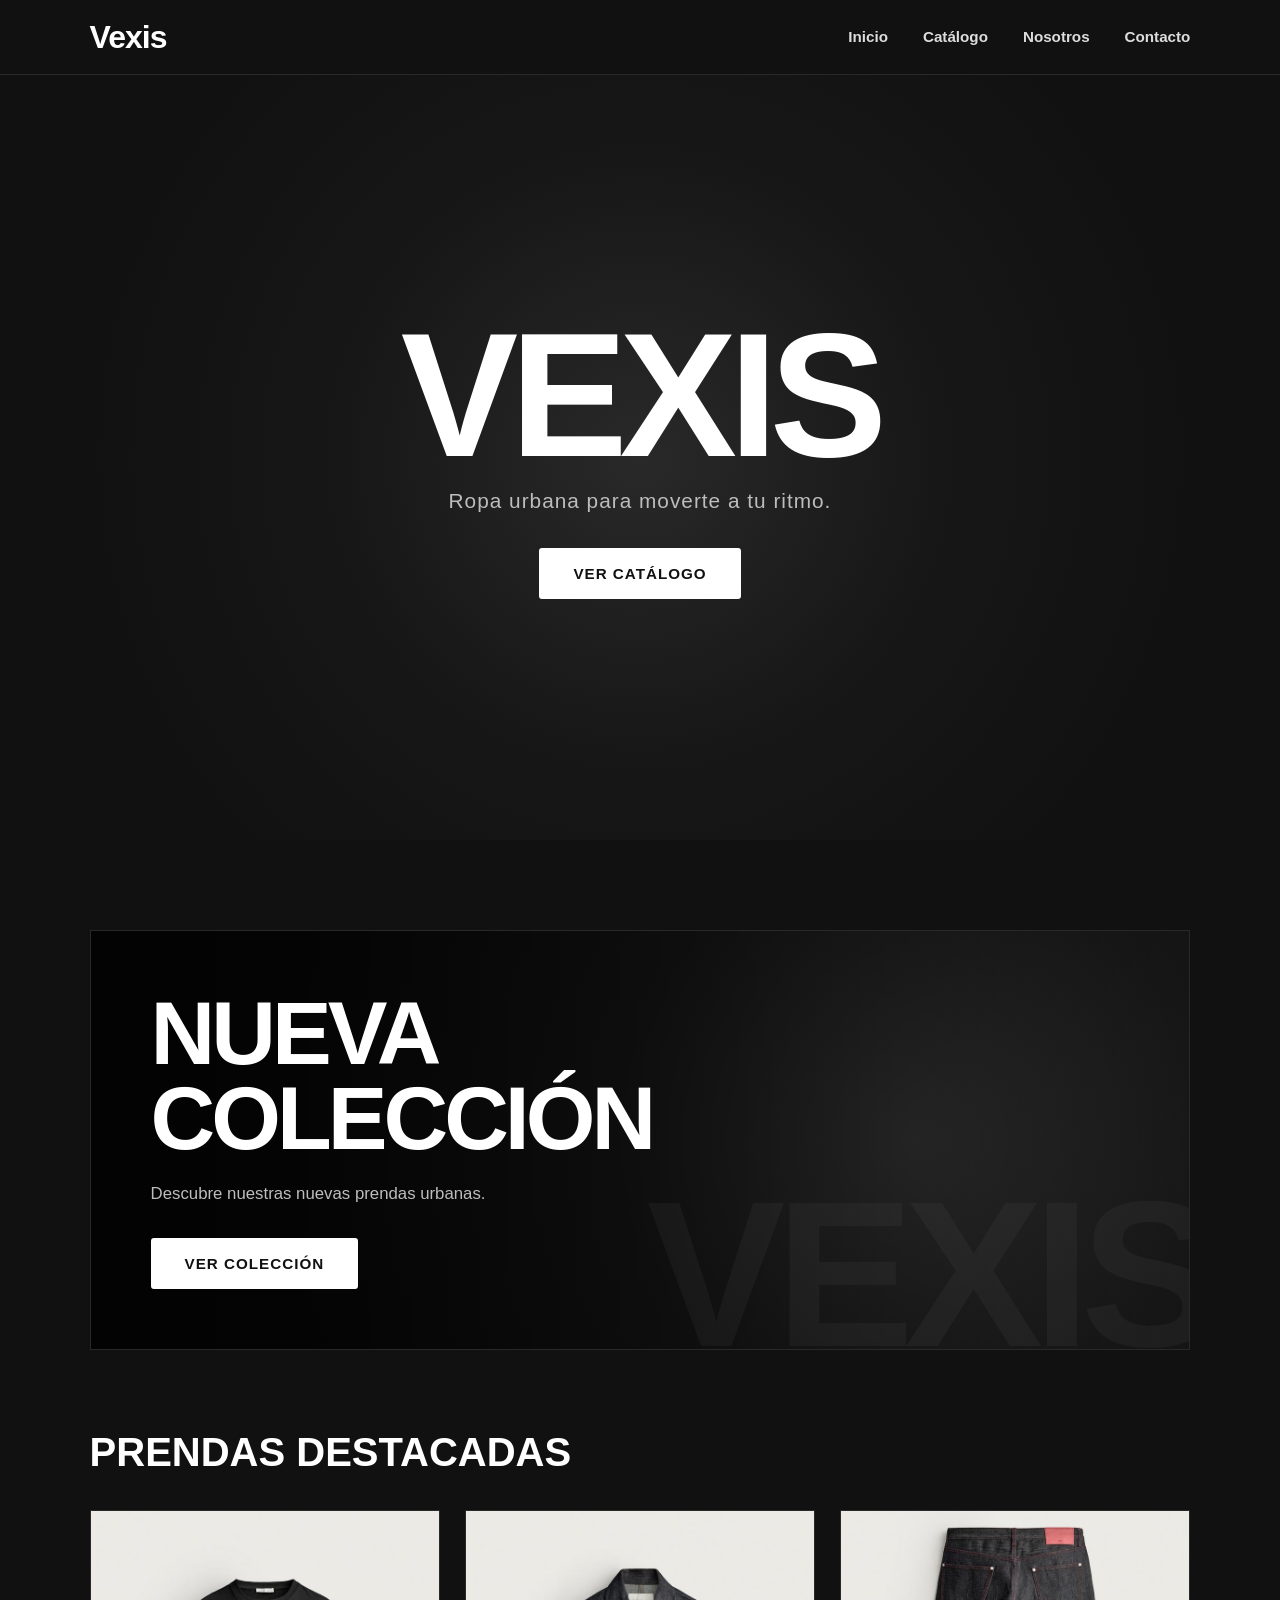
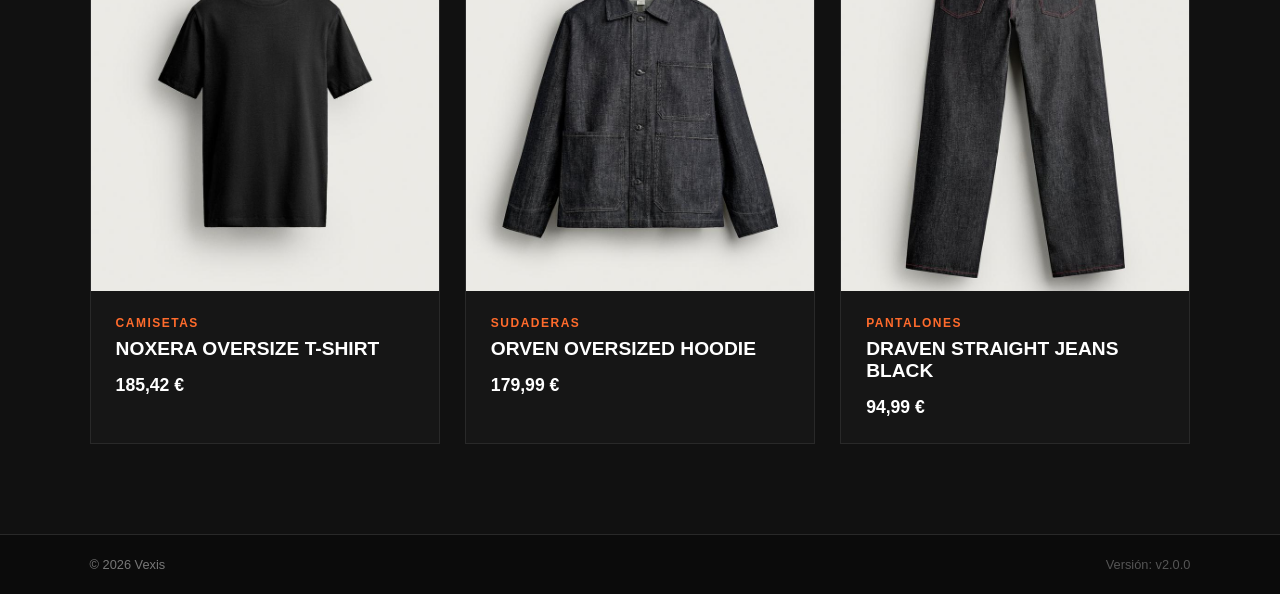
==== commit bbf22f18: "Prepara la versión v2.0.0" ====
--- a/index.html
+++ b/index.html
@@ -82,7 +82,7 @@
 
   <footer class="pie">
     <p>© 2026 Vexis</p>
-    <p class="version">Versión: v1.0.0</p>
+    <p class="version">Versión: v2.0.0</p>
   </footer>
 </body>
 
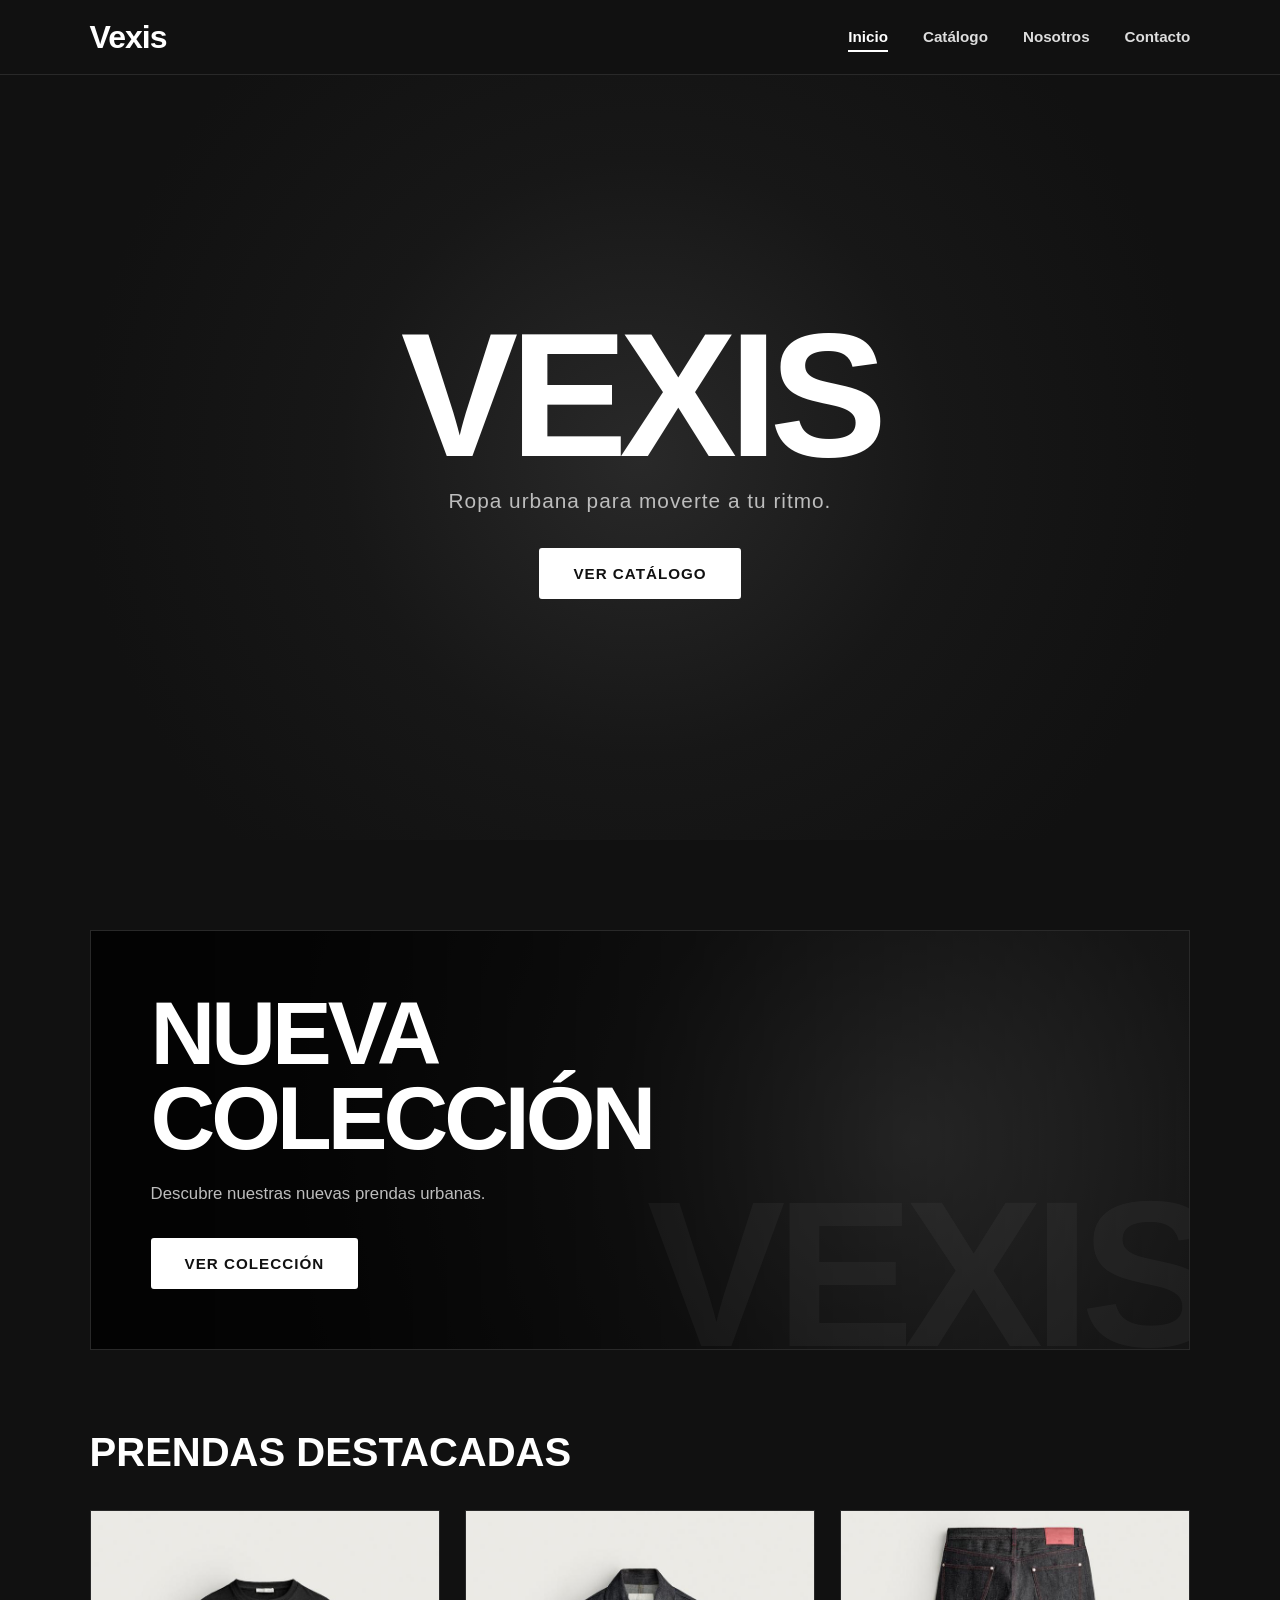
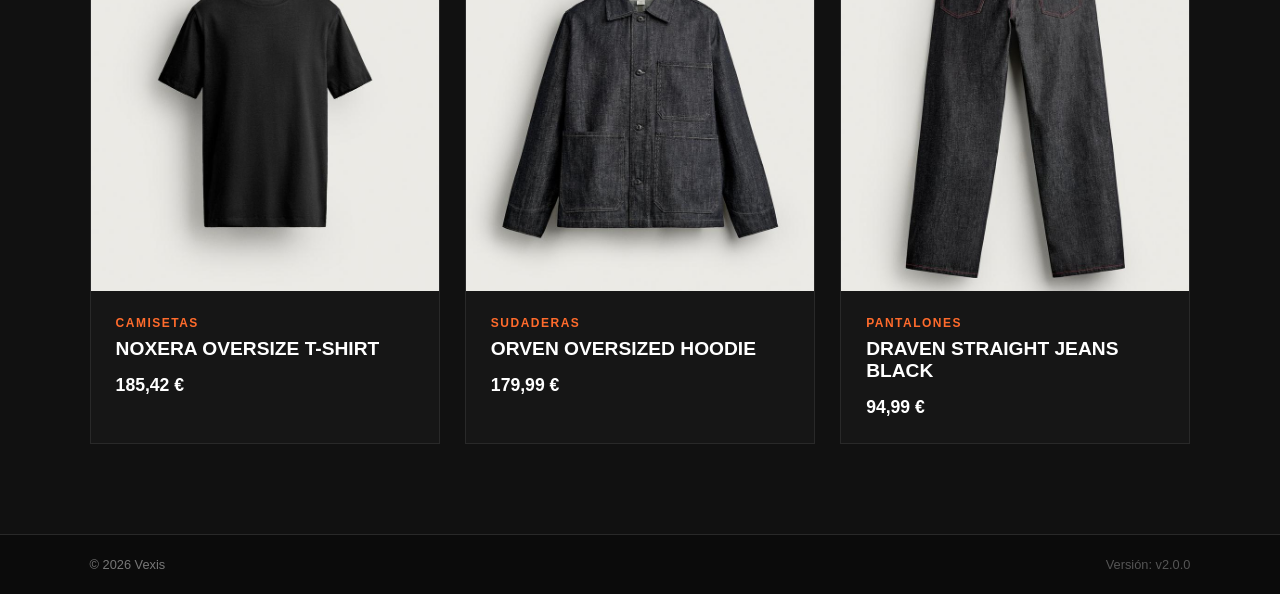
==== commit e1cbb470: "Resalta en el menú la página actual" ====
--- a/index.html
+++ b/index.html
@@ -13,7 +13,7 @@
     <a href="index.html" class="logo">Vexis</a>
     <nav class="menu">
       <ul>
-        <li><a href="index.html">Inicio</a></li>
+        <li><a href="index.html" class="activo">Inicio</a></li>
         <li><a href="catalogo.html">Catálogo</a></li>
         <li><a href="nosotros.html">Nosotros</a></li>
         <li><a href="contacto.html">Contacto</a></li>
--- a/styles.css
+++ b/styles.css
@@ -98,6 +98,14 @@
 }
 
 .menu a:hover::after {
+    width: 100%;
+}
+
+.menu a.activo {
+    color: #fff;
+}
+
+.menu a.activo::after {
     width: 100%;
 }
 
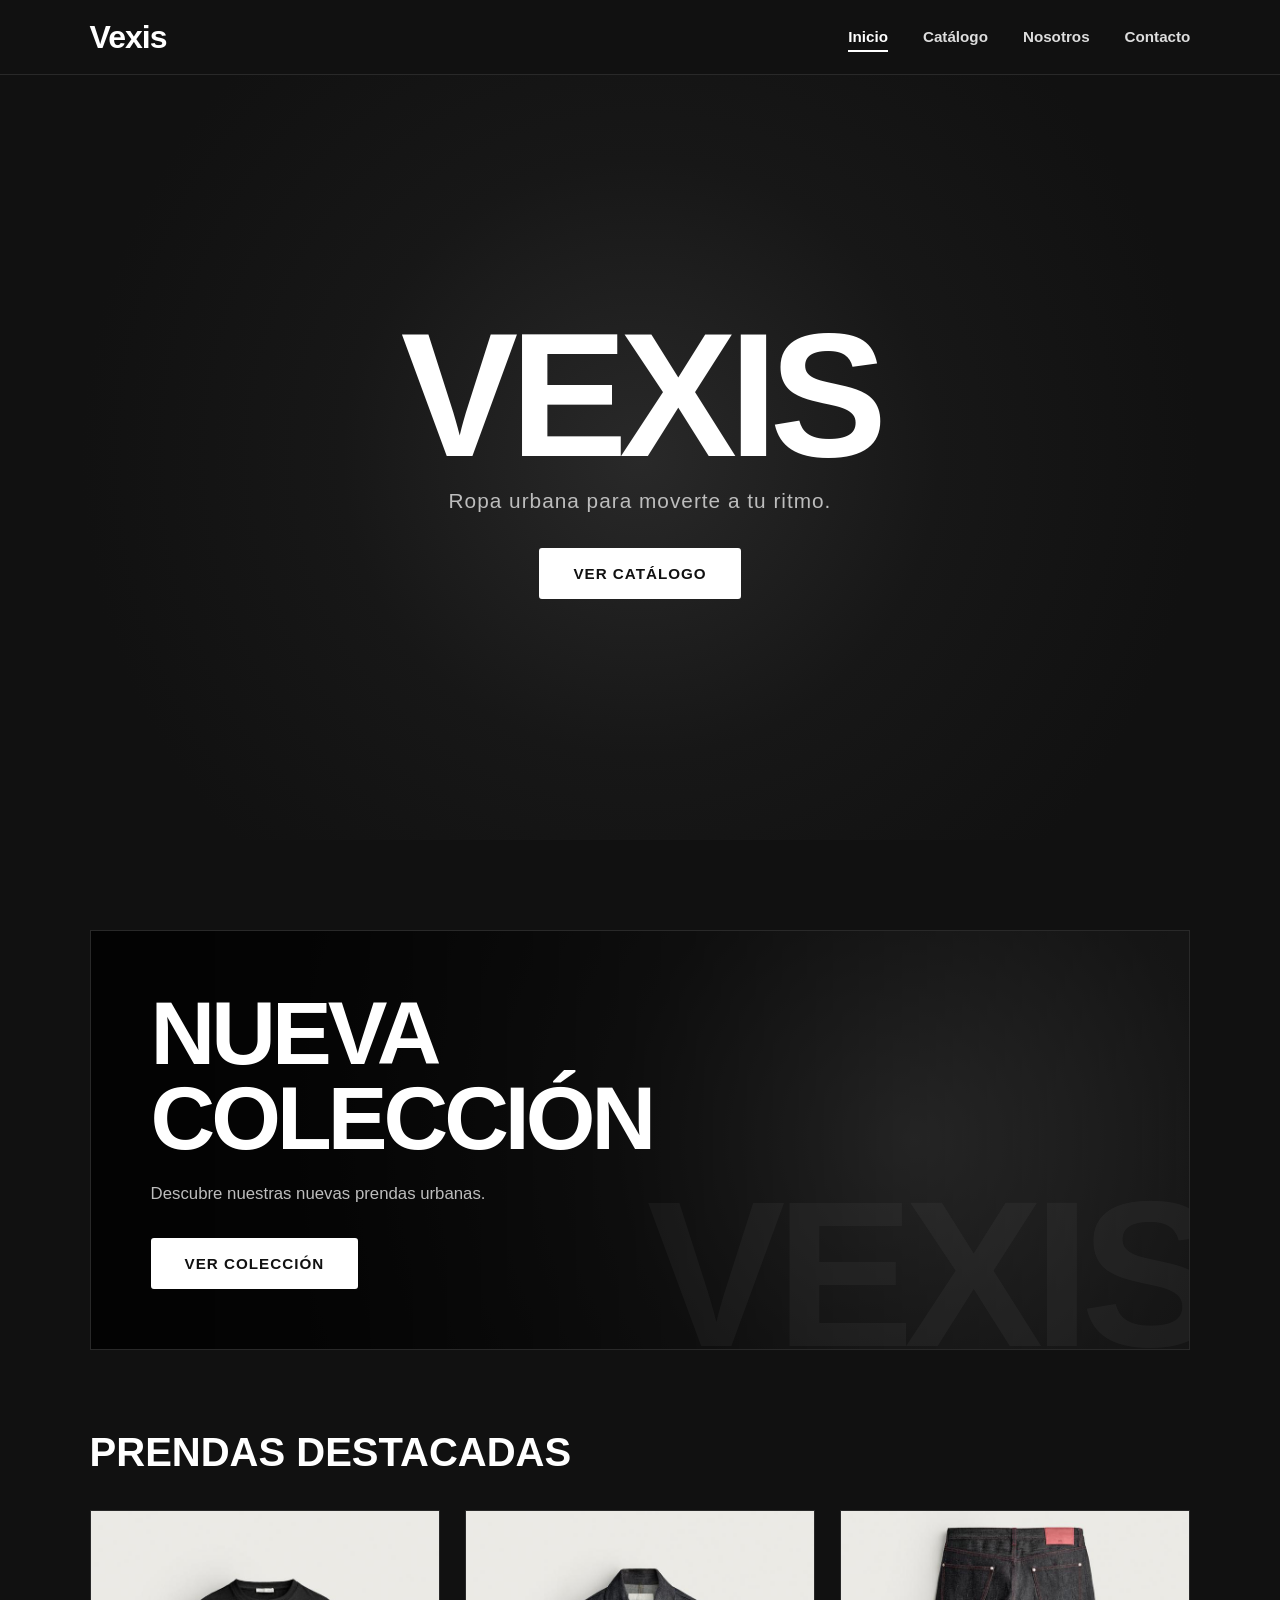
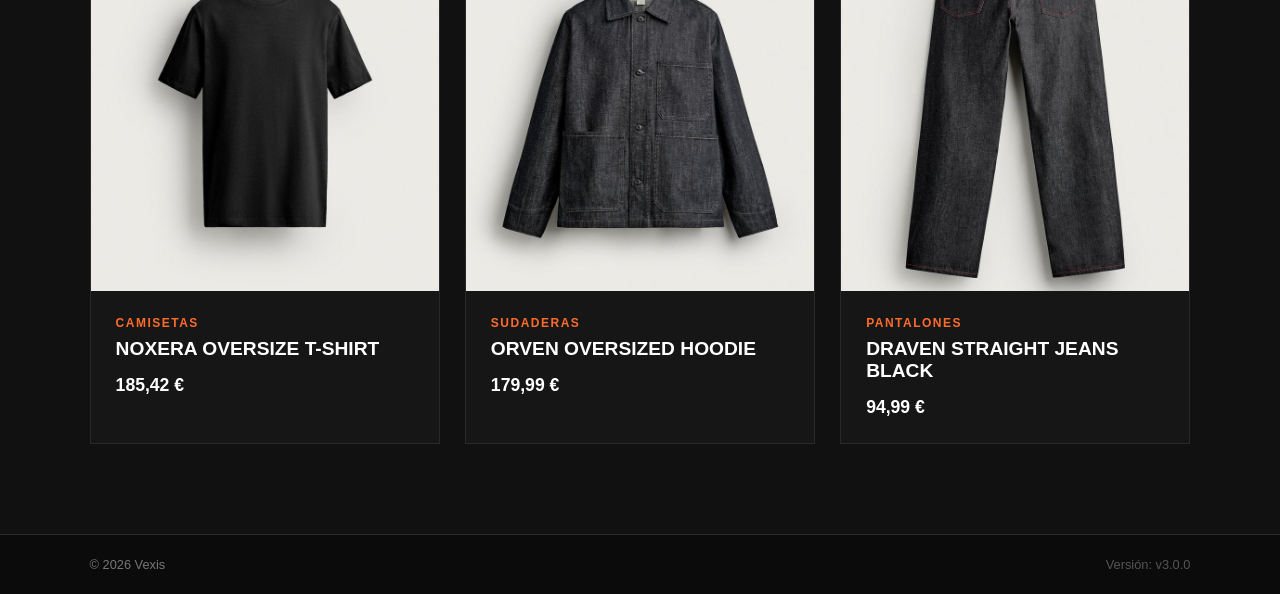
==== commit 653fb181: "Release v3.0.0 a main" ====
--- a/index.html
+++ b/index.html
@@ -44,7 +44,7 @@
         <div class="prendas-destacadas">
         <article class="prenda">
           <div class="prenda-imagen">
-            <img src="camiseta-noxera.jpg" alt="Noxera Oversize T-Shirt">
+            <img src="img/camiseta-noxera.jpg" alt="Noxera Oversize T-Shirt">
           </div>
           <div class="prenda-info">
             <span>Camisetas</span>
@@ -55,7 +55,7 @@
 
         <article class="prenda">
           <div class="prenda-imagen">
-            <img src="sudadera-orven.jpg" alt="Orven Oversized Hoodie">
+            <img src="img/sudadera-orven.jpg" alt="Orven Oversized Hoodie">
           </div>
           <div class="prenda-info">
             <span>Sudaderas</span>
@@ -66,7 +66,7 @@
 
         <article class="prenda">
           <div class="prenda-imagen">
-            <img src="vaqueros-draven.jpg" alt="Draven Straight Jeans Black">
+            <img src="img/vaqueros-draven.jpg" alt="Draven Straight Jeans Black">
           </div>
           <div class="prenda-info">
             <span>Pantalones</span>
@@ -82,7 +82,7 @@
 
   <footer class="pie">
     <p>© 2026 Vexis</p>
-    <p class="version">Versión: v2.0.0</p>
+    <p class="version">Versión: v3.0.0</p>
   </footer>
 </body>
 
--- a/styles.css
+++ b/styles.css
@@ -224,8 +224,7 @@
         radial-gradient(circle at 75% 50%,
             #444 0%,
             #222 35%,
-            #111 75%
-        );
+            #111 75%);
 
     border: 1px solid #292929;
 }
@@ -279,7 +278,7 @@
 
 }
 
-.banner-contenido > p {
+.banner-contenido>p {
     max-width: 500px;
     margin-bottom: 30px;
 
@@ -1332,4 +1331,48 @@
     .contacto-formulario button {
         width: 100%;
     }
+}
+
+
+/* =========================
+   CAMBIOS PARA MÓVIL
+   ========================= */
+
+@media (max-width: 767px) {
+
+    /* Menú en columna */
+    .menu ul {
+        flex-direction: column;
+        flex-wrap: nowrap;
+        gap: 15px;
+    }
+
+    /* Galería del catálogo a dos columnas */
+    .productos {
+        grid-template-columns: repeat(2, minmax(0, 1fr));
+        gap: 12px;
+        min-width: 0;
+    }
+
+    /* Evitar desbordamientos en las tarjetas */
+    .producto {
+        min-width: 0;
+    }
+
+    .producto-info {
+        min-width: 0;
+        overflow-wrap: anywhere;
+    }
+
+    .producto-foto {
+        max-width: 100%;
+    }
+
+    /* Evitar scroll horizontal de la página */
+    html,
+    body {
+        max-width: 100%;
+        overflow-x: hidden;
+    }
+
 }
